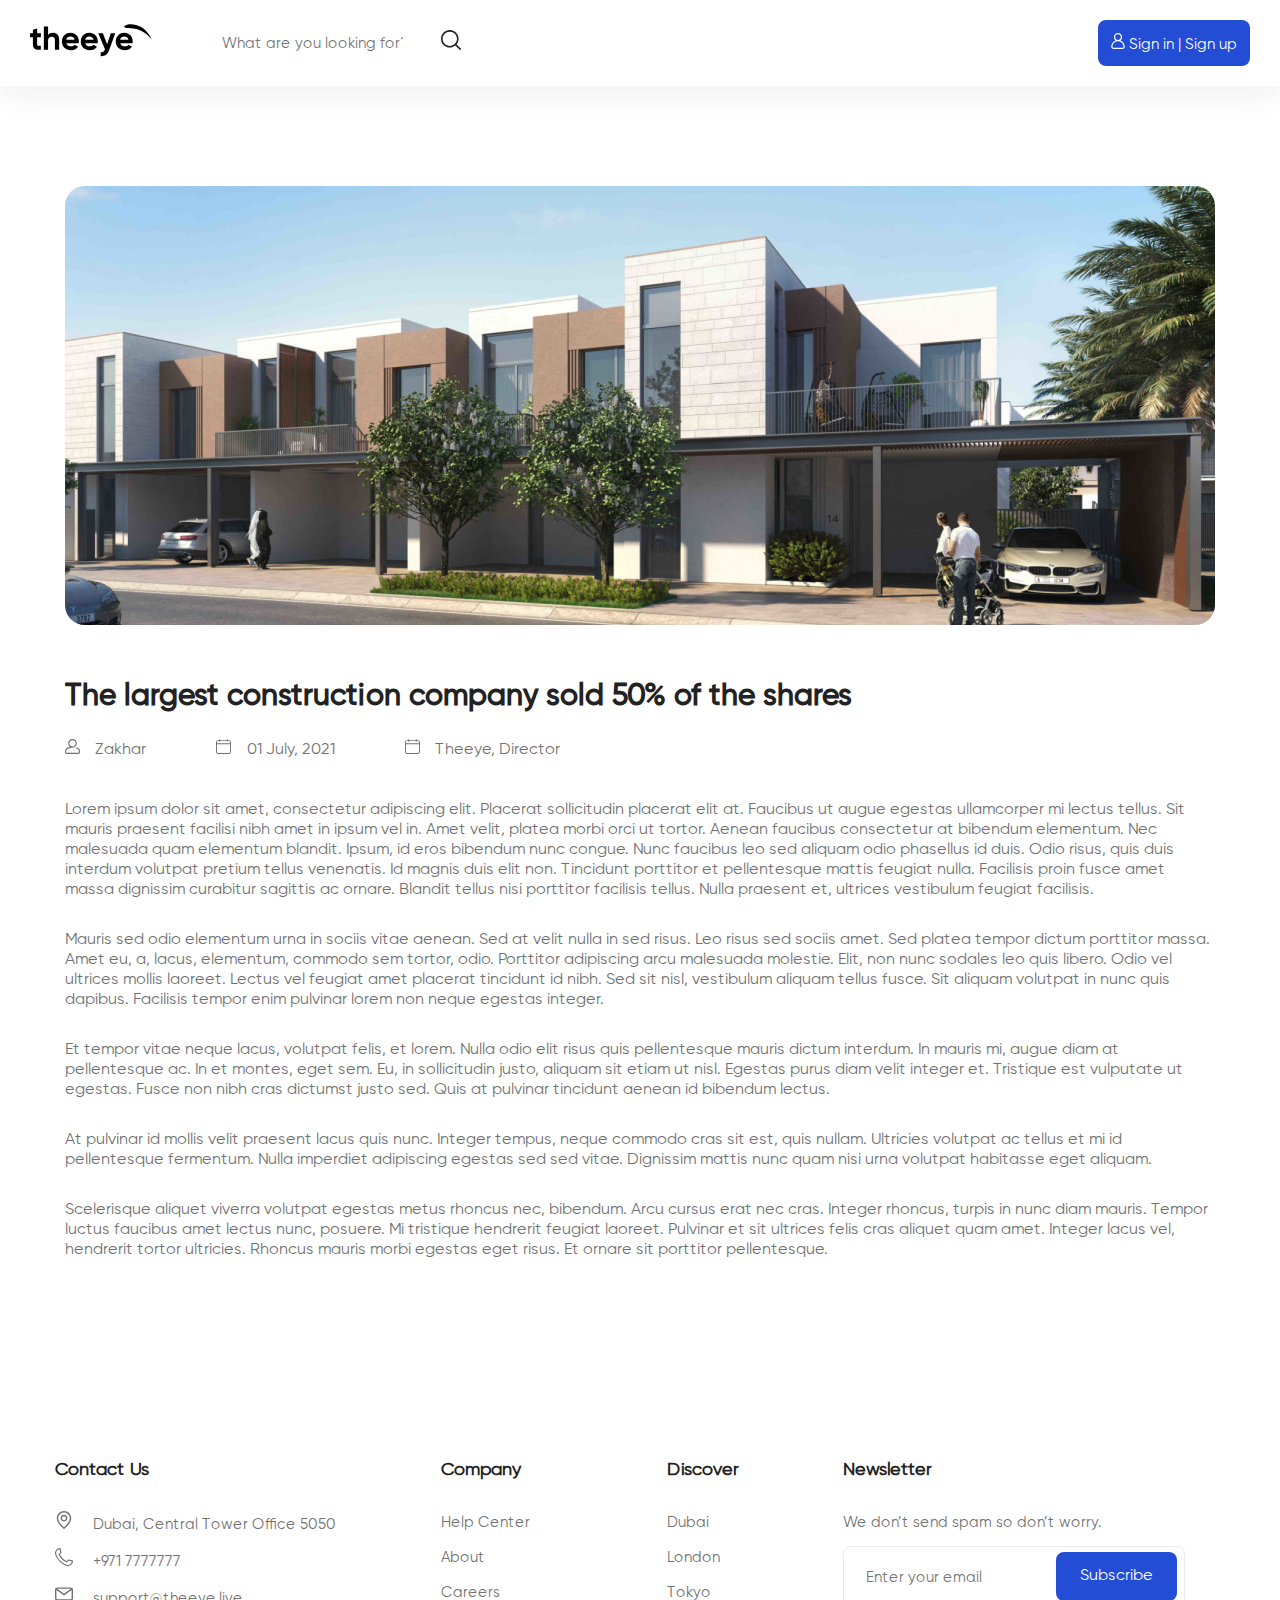
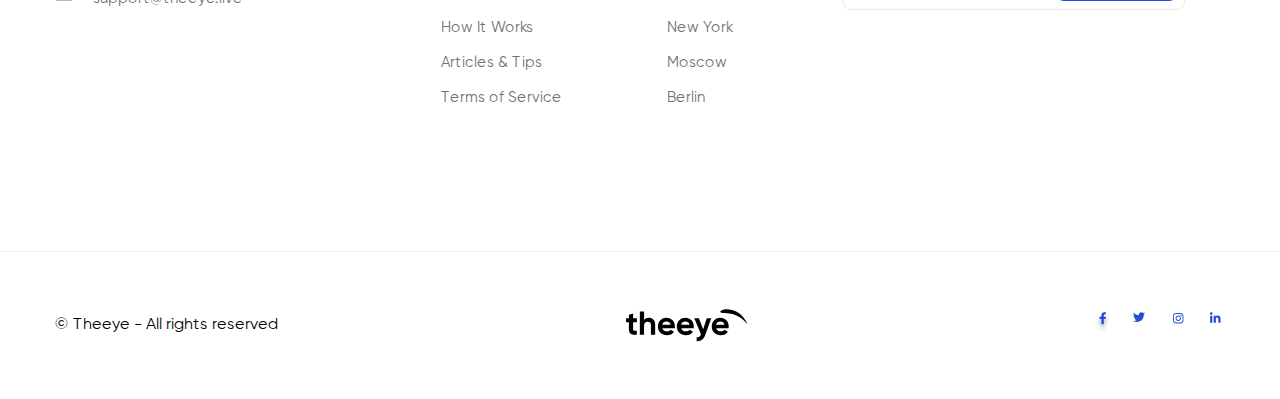
==== src/article1.html @ bde216dd "add article1" ====
<!DOCTYPE html>
<html lang="en">
<head>
  <meta charset="UTF-8">
  <meta name="viewport" content="width=device-width, initial-scale=1.0">
  <link rel="stylesheet" href="./css/article.css">
  <title>Article</title>
</head>
<body>
<header class="header">
  <div class="header__left">
    <a href="#">
      <svg class="header__logo" width="122" height="33" viewBox="0 0 122 33" fill="none">
        <use xlink:href="./assets/img/icons/icons.svg#logo"></use>
      </svg>
    </a>
    <form action="" class="header__form">
      <input type="text" placeholder="What are you looking for?">
      <button type="submit">
        <svg width="20" height="20" viewBox="0 0 20 20" fill="none">
          <use xlink:href="./assets/img/icons/icons.svg#search2"></use>
        </svg>
      </button>
    </form>
  </div>
  <button class="header__right header__button btn">
    <svg width="14" height="16" viewBox="0 0 14 16" fill="white">
      <use xlink:href="./assets/img/icons/icons.svg#sign-in"></use>
    </svg>
    Sign in | Sign up
  </button>
  <div class="header__mobile">
    <button>
      <svg class="header__icon" width="20" height="20" viewBox="0 0 20 20" fill="none">
        <use xlink:href="./assets/img/icons/icons.svg#search2"></use>
      </svg>
    </button>
    <button>
      <svg class="header__icon" width="20" height="20" viewBox="0 0 20 20" fill="none">
        <use xlink:href="./assets/img/icons/icons.svg#header-avatar"></use>
      </svg>
    </button>
    <button>
      <svg class="header__icon" width="20" height="20" viewBox="0 0 20 20" fill="none">
        <use xlink:href="./assets/img/icons/icons.svg#header-burger"></use>
      </svg>
    </button>
  </div>
</header>

<main class="main">
  <img class="main__img" src="./assets/img/article/img1.jpg" alt="test"/>
  <h2 class="main__title">The largest construction company sold 50% of the shares </h2>
  <div class="main__info">
    <p class="main__info-name">
      <svg width="15" height="15" viewBox="0 0 15 15" fill="none">
        <use xlink:href="./assets/img/icons/icons.svg#news-author"></use>
      </svg>
      <span>Zakhar</span>
    </p>
    <p class="main__info-date">
      <svg width="15" height="15" viewBox="0 0 15 15" fill="none">
        <use xlink:href="./assets/img/icons/icons.svg#news-date"></use>
      </svg>
      <span>01 July, 2021</span>
    </p>
    <p class="main__info-status">
      <svg width="15" height="15" viewBox="0 0 15 15" fill="none">
        <use xlink:href="./assets/img/icons/icons.svg#news-date"></use>
      </svg>
      <span>Theeye, Director</span>
    </p>
  </div>
  <div class="main__text">
    <p>
      Lorem ipsum dolor sit amet, consectetur adipiscing elit. Placerat
      sollicitudin placerat elit at. Faucibus ut augue egestas ullamcorper
      mi lectus tellus. Sit mauris praesent facilisi nibh amet in ipsum
      vel in. Amet velit, platea morbi orci ut tortor. Aenean faucibus
      consectetur at bibendum elementum. Nec malesuada quam elementum
      blandit. Ipsum, id eros bibendum nunc congue. Nunc faucibus leo sed
      aliquam odio phasellus id duis. Odio risus, quis duis interdum
      volutpat pretium tellus venenatis. Id magnis duis elit non.
      Tincidunt porttitor et pellentesque mattis feugiat nulla. Facilisis
      proin fusce amet massa dignissim curabitur sagittis ac ornare.
      Blandit tellus nisi porttitor facilisis tellus. Nulla praesent et,
      ultrices vestibulum feugiat facilisis.
    </p>
    <p>
      Mauris sed odio elementum urna in sociis vitae aenean. Sed at velit
      nulla in sed risus. Leo risus sed sociis amet. Sed platea tempor
      dictum porttitor massa. Amet eu, a, lacus, elementum, commodo sem
      tortor, odio. Porttitor adipiscing arcu malesuada molestie. Elit,
      non nunc sodales leo quis libero. Odio vel ultrices mollis laoreet.
      Lectus vel feugiat amet placerat tincidunt id nibh. Sed sit nisl,
      vestibulum aliquam tellus fusce. Sit aliquam volutpat in nunc quis
      dapibus. Facilisis tempor enim pulvinar lorem non neque egestas
      integer.
    </p>
    <p>
      Et tempor vitae neque lacus, volutpat felis, et lorem. Nulla odio
      elit risus quis pellentesque mauris dictum interdum. In mauris mi,
      augue diam at pellentesque ac. In et montes, eget sem. Eu, in
      sollicitudin justo, aliquam sit etiam ut nisl. Egestas purus diam
      velit integer et. Tristique est vulputate ut egestas. Fusce non nibh
      cras dictumst justo sed. Quis at pulvinar tincidunt aenean id
      bibendum lectus.
    </p>
    <p>
      At pulvinar id mollis velit praesent lacus quis nunc. Integer
      tempus, neque commodo cras sit est, quis nullam. Ultricies volutpat
      ac tellus et mi id pellentesque fermentum. Nulla imperdiet
      adipiscing egestas sed sed vitae. Dignissim mattis nunc quam nisi
      urna volutpat habitasse eget aliquam.
    </p>
    <p>
      Scelerisque aliquet viverra volutpat egestas metus rhoncus nec,
      bibendum. Arcu cursus erat nec cras. Integer rhoncus, turpis in nunc
      diam mauris. Tempor luctus faucibus amet lectus nunc, posuere. Mi
      tristique hendrerit feugiat laoreet. Pulvinar et sit ultrices felis
      cras aliquet quam amet. Integer lacus vel, hendrerit tortor
      ultricies. Rhoncus mauris morbi egestas eget risus. Et ornare sit
      porttitor pellentesque.
    </p>
  </div>
</main>

<footer class="footer-wrapper">
  <div class="footer">
    <div class="contacts footer__item">
      <h4>Contact Us</h4>
      <ul>
        <li>
          <svg width="18" height="18" viewBox="0 0 18 18" >
            <use xlink:href="./assets/img/icons/icons.svg#footer-pin"></use>
          </svg>
          <span>Dubai, Central Tower Office 5050</span>
        </li>
        <li>
          <svg width="18" height="18" viewBox="0 0 18 18">
            <use xlink:href="./assets/img/icons/icons.svg#footer-phone"></use>
          </svg>
          <a href="tel:+9717777777">+971 7777777</a>
        </li>
        <li>
          <svg width="18" height="18" viewBox="0 0 18 18">
            <use xlink:href="./assets/img/icons/icons.svg#footer-email"></use>
          </svg>
          <a href="mailto:support@theeye.live">support@theeye.live</a>
        </li>
      </ul>
    </div>

    <div class="company footer__item">
      <h4>Company</h4>
      <ul class="company__item">
        <li><a href="#">Help Center</a></li>
        <li><a href="#">About</a></li>
        <li><a href="#">Careers</a></li>
        <li><a href="#">How It Works</a></li>
        <li><a href="#">Articles & Tips</a></li>
        <li><a href="#">Terms of Service</a></li>
      </ul>
    </div>

    <div class="discover footer__item">
      <h4>Discover</h4>
      <ul class="company__item">
        <li><a href="#">Dubai</a></li>
        <li><a href="#">London</a></li>
        <li><a href="#">Tokyo</a></li>
        <li><a href="#">New York</a></li>
        <li><a href="#">Moscow</a></li>
        <li><a href="#">Berlin</a></li>
      </ul>
    </div>

    <div class="newsletter footer__item">
      <h4>Newsletter</h4>
      <p>We don’t send spam so don’t worry.</p>
      <form action="" class="footer-form">
        <input type='text' placeholder="Enter your email"/>
        <button type="submit" class="footer-form__btn btn">Subscribe</button>
      </form>
    </div>
  </div>
  <div class="footer-bottom-wrapper">
    <div class="footer-bottom">
      <p class="footer-bottom__copyright">© Theeye - All rights reserved</p>
      <svg class="footer-bottom__logo" width="122" height="33" viewBox="0 0 122 33" fill="none">
        <use xlink:href="./assets/img/icons/icons.svg#logo"></use>
      </svg>
      <ul class="footer-bottom__socnet">
        <li><a href="#">
          <svg width="15" height="21" viewBox="0 0 15 21" fill="none">
            <use xlink:href="./assets/img/icons/icons.svg#facebook"></use>
          </svg>
        </a></li>
        <li><a href="#">
          <svg width="15" height="21" viewBox="0 0 15 21" fill="none">
            <use xlink:href="./assets/img/icons/icons.svg#twitter"></use>
          </svg>
        </a></li>
        <li><a href="#">
          <svg width="15" height="21" viewBox="0 0 15 21" fill="none">
            <use xlink:href="./assets/img/icons/icons.svg#instagram"></use>
          </svg>
        </a></li>
        <li><a href="#">
          <svg width="15" height="21" viewBox="0 0 15 21" fill="none">
            <use xlink:href="./assets/img/icons/icons.svg#linkedin"></use>
          </svg>
        </a></li>
      </ul>
    </div>
  </div>
</footer>
</body>
</html>
---- src/css/article.css ----
@import "_font.css";
@import "_vars.css";
@import "_global.css";
@import "_reset.css";
@import "_header.css";
@import "_article-main.css";
@import "_footer.css";
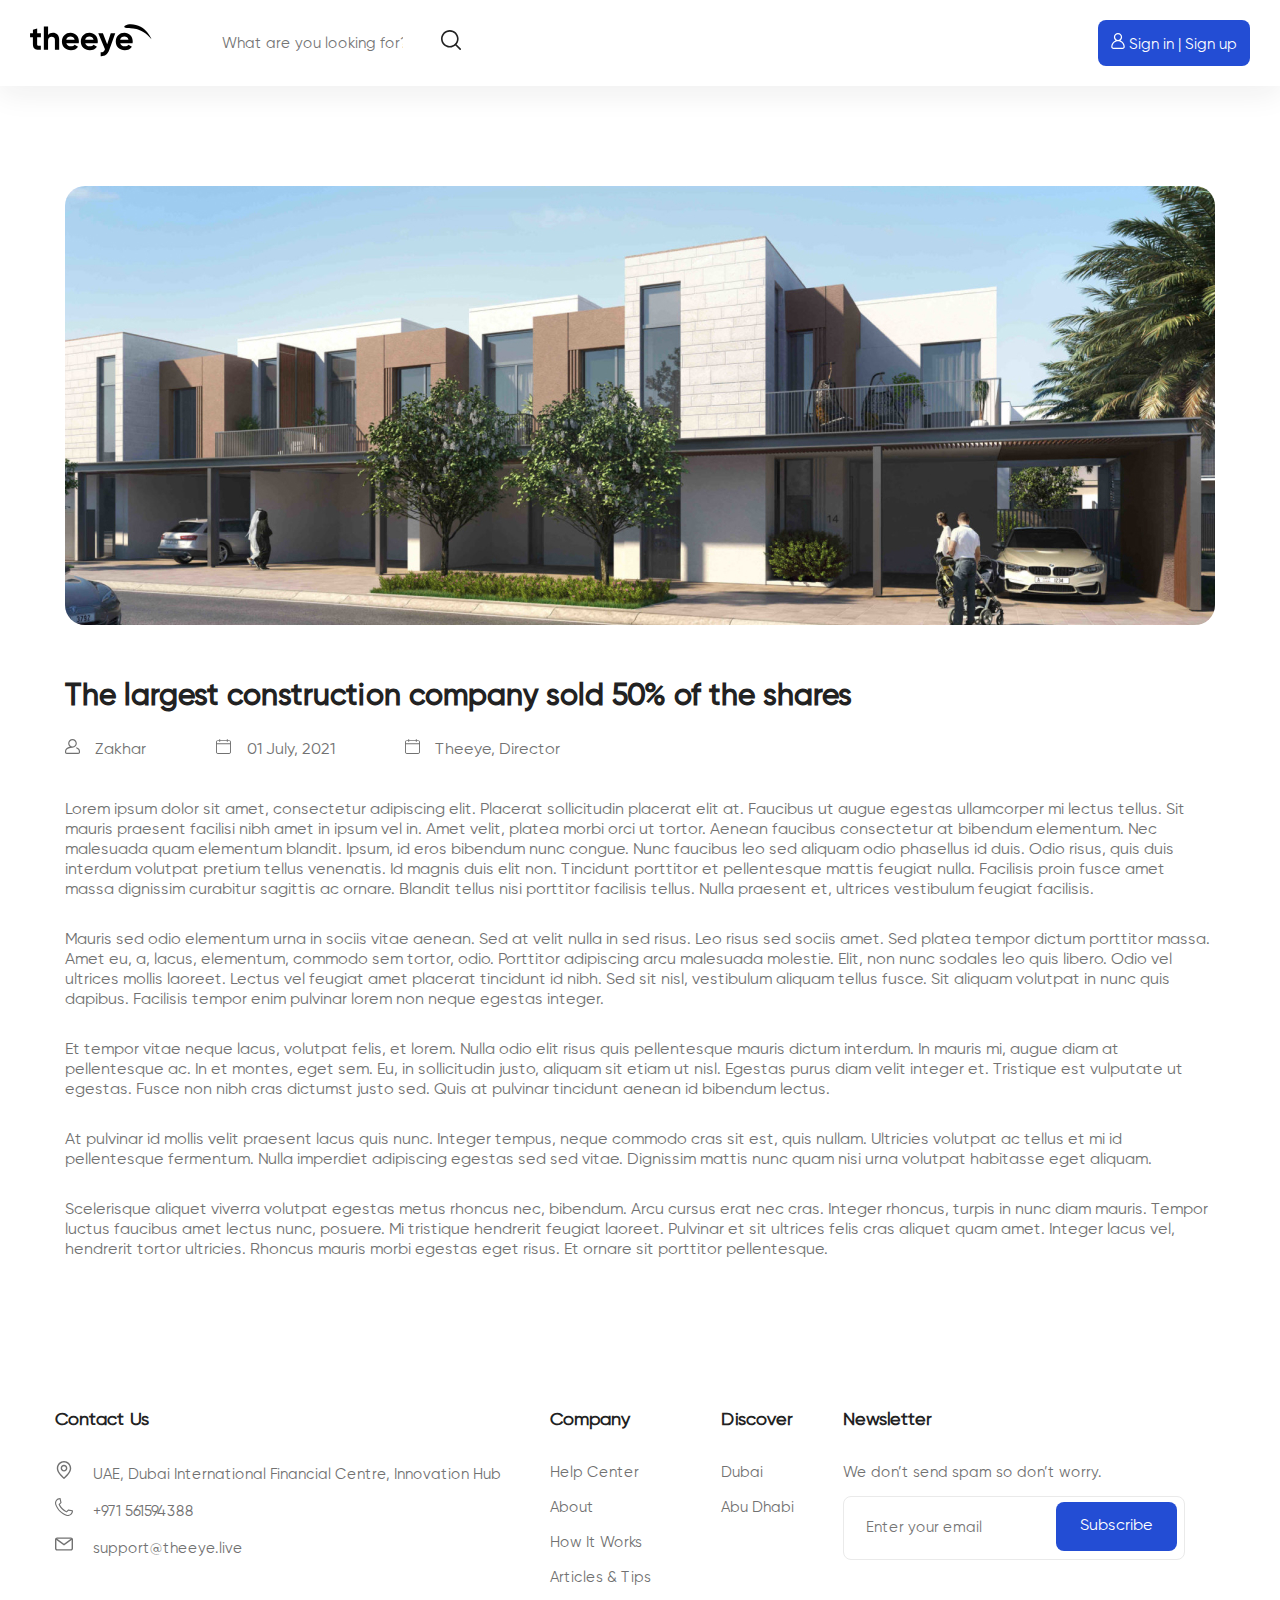
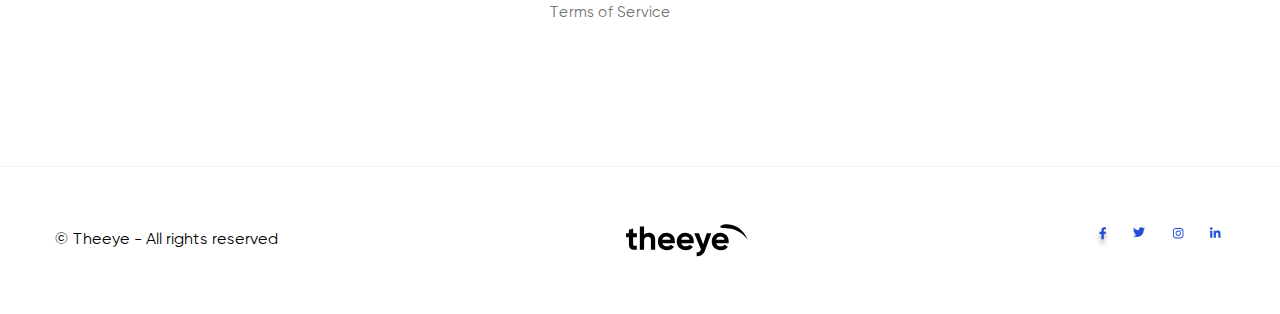
==== commit 5b46cf7b: "fix: remove several country in footer" ====
--- a/src/article1.html
+++ b/src/article1.html
@@ -134,13 +134,13 @@
           <svg width="18" height="18" viewBox="0 0 18 18" >
             <use xlink:href="./assets/img/icons/icons.svg#footer-pin"></use>
           </svg>
-          <span>Dubai, Central Tower Office 5050</span>
+          <span>UAE, Dubai International Financial Centre, Innovation Hub</span>
         </li>
         <li>
           <svg width="18" height="18" viewBox="0 0 18 18">
             <use xlink:href="./assets/img/icons/icons.svg#footer-phone"></use>
           </svg>
-          <a href="tel:+9717777777">+971 7777777</a>
+          <a href="tel:++971561594388">+971 561594388</a>
         </li>
         <li>
           <svg width="18" height="18" viewBox="0 0 18 18">
@@ -156,7 +156,6 @@
       <ul class="company__item">
         <li><a href="#">Help Center</a></li>
         <li><a href="#">About</a></li>
-        <li><a href="#">Careers</a></li>
         <li><a href="#">How It Works</a></li>
         <li><a href="#">Articles & Tips</a></li>
         <li><a href="#">Terms of Service</a></li>
@@ -167,11 +166,7 @@
       <h4>Discover</h4>
       <ul class="company__item">
         <li><a href="#">Dubai</a></li>
-        <li><a href="#">London</a></li>
-        <li><a href="#">Tokyo</a></li>
-        <li><a href="#">New York</a></li>
-        <li><a href="#">Moscow</a></li>
-        <li><a href="#">Berlin</a></li>
+        <li><a href="#">Abu Dhabi</a></li>
       </ul>
     </div>
 
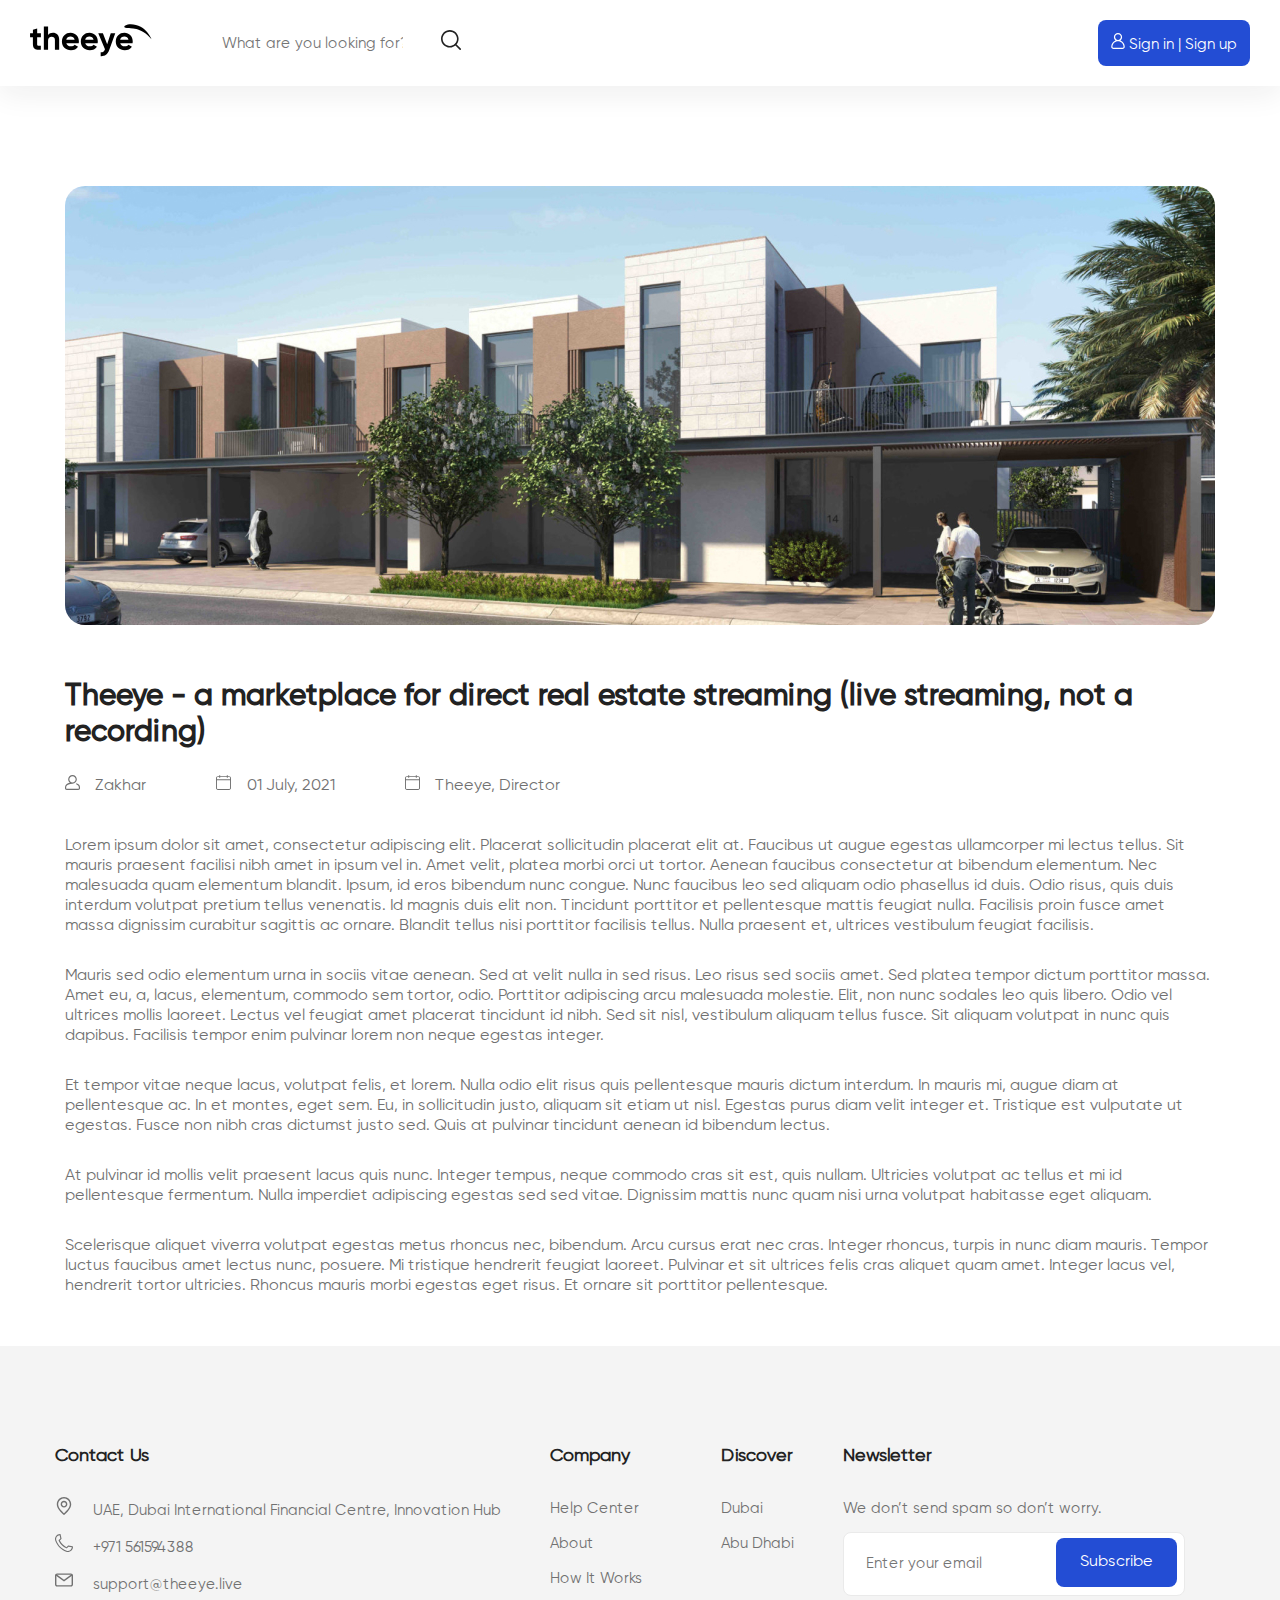
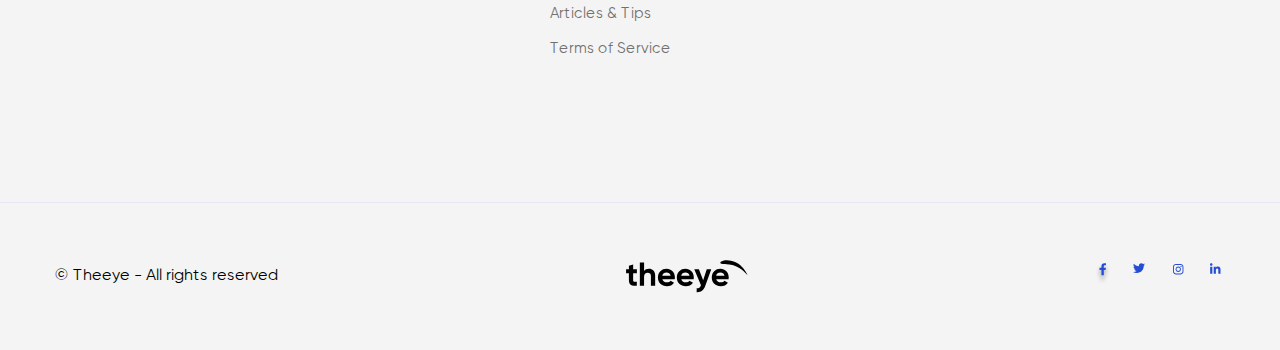
==== commit 1bfb274c: "fix: change BG in submit block" ====
--- a/src/article1.html
+++ b/src/article1.html
@@ -50,7 +50,7 @@
 
 <main class="main">
   <img class="main__img" src="./assets/img/article/img1.jpg" alt="test"/>
-  <h2 class="main__title">The largest construction company sold 50% of the shares </h2>
+  <h2 class="main__title">Theeye - a marketplace for direct real estate streaming (live streaming, not a recording)</h2>
   <div class="main__info">
     <p class="main__info-name">
       <svg width="15" height="15" viewBox="0 0 15 15" fill="none">
--- a/src/css/article.css
+++ b/src/css/article.css
@@ -5,3 +5,7 @@
 @import "_header.css";
 @import "_article-main.css";
 @import "_footer.css";
+
+.footer-wrapper {
+    background-color: var(--second-bg);
+}